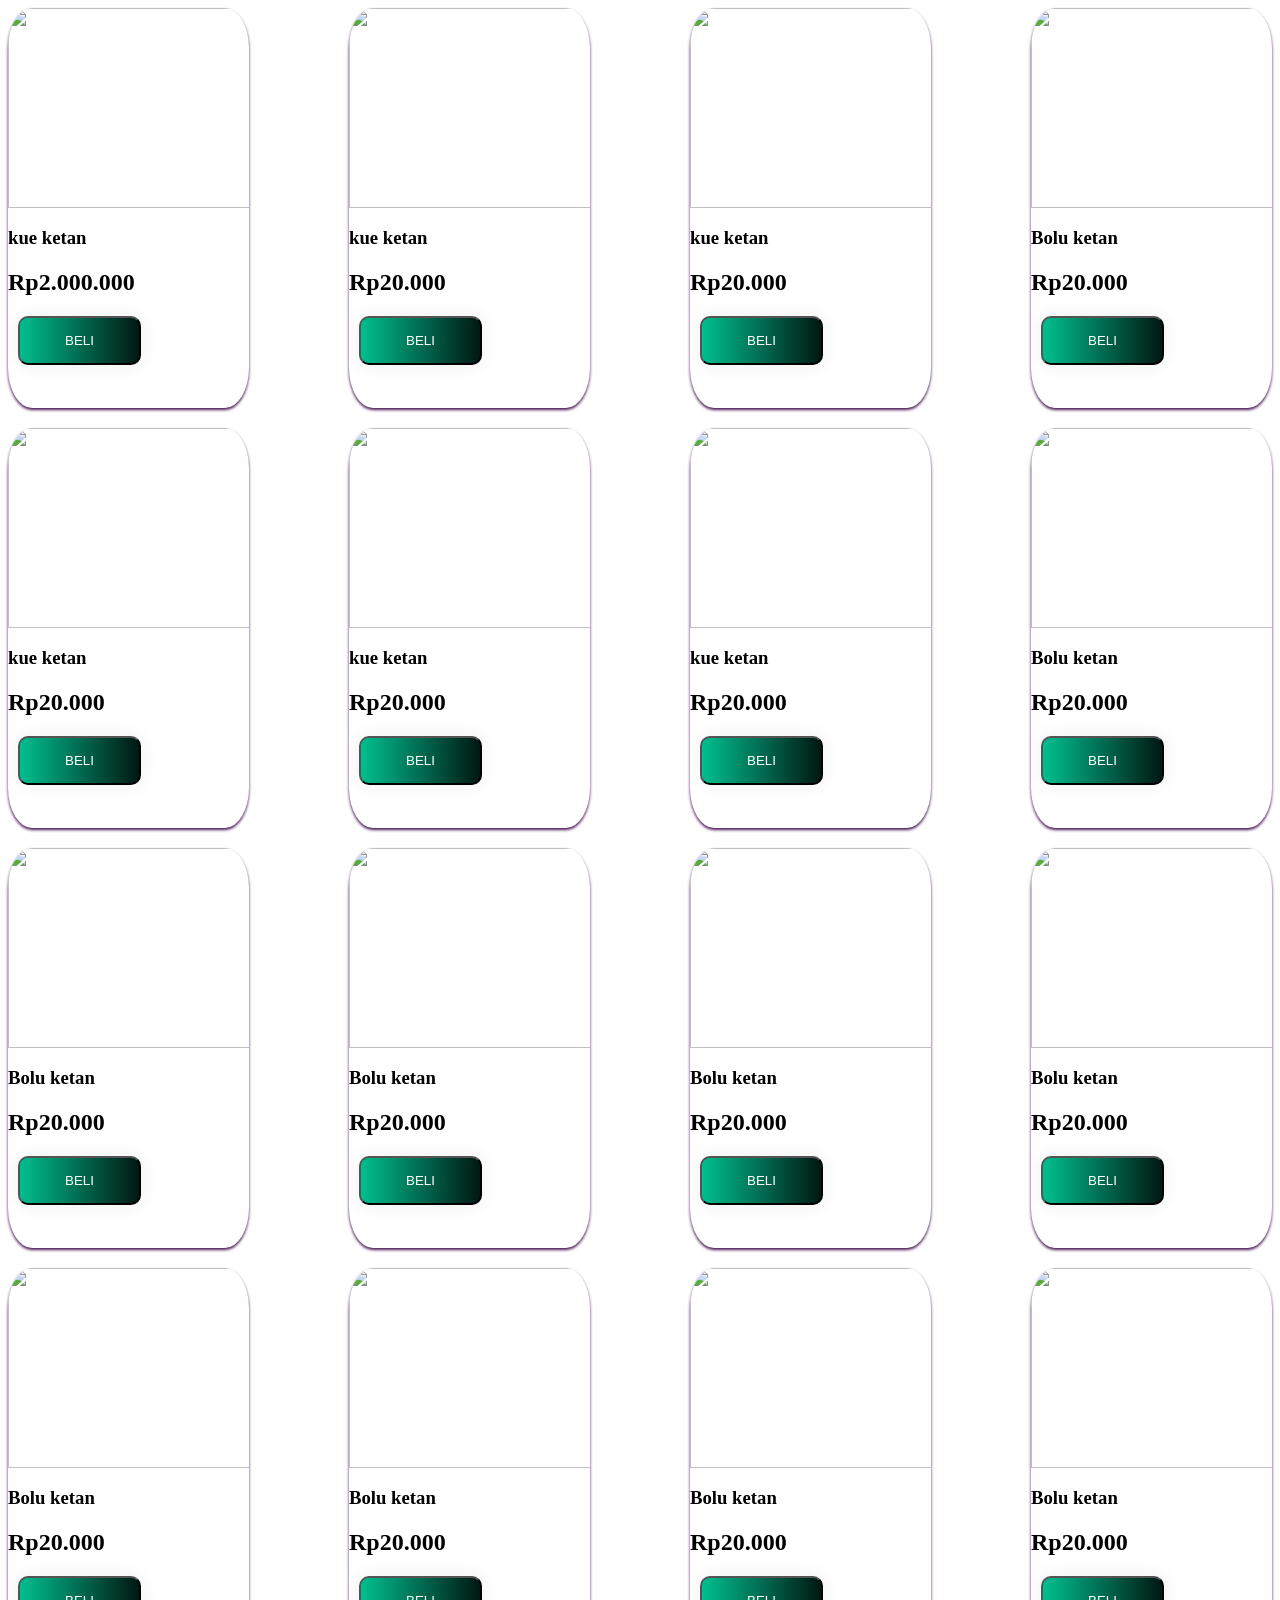
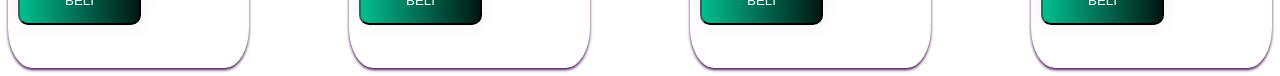
==== index.html @ 7559ac58 "perubahan1" ====
<!DOCTYPE html>
<html lang="en">
<head>
    <meta charset="UTF-8">
    <meta name="viewport" content="width=device-width, initial-scale=1.0">
    <title>Document</title>
    <link href="style.css" rel="stylesheet">
</head>
<body>
    <div class="container">
        <div class="card">
            <img src="p.jpg">
            <h3>kue ketan</h3>
            <h2>Rp2.000.000</h2>
            <button class="btn-grad">Beli</button>
        </div>
        <div class="card">
            <img src="p.jpg">
            <h3>kue ketan</h3>
            <h2>Rp20.000</h2>
            <button class="btn-grad">Beli</button>
        </div>
        <div class="card">
            <img src="p.jpg">
            <h3>kue ketan</h3>
            <h2>Rp20.000</h2>
            <button class="btn-grad">Beli</button>
        </div>
        <div class="card">
            <img src="p.jpg">
            <h3>Bolu ketan</h3>
            <h2>Rp20.000</h2>
            <button class="btn-grad">Beli</button>
        </div>
    </div>
    <div class="container2">
        <div class="card">
            <img src="p.jpg">
            <h3>kue ketan</h3>
            <h2>Rp20.000</h2>
            <button class="btn-grad">Beli</button>
        </div>
        <div class="card">
            <img src="p.jpg">
            <h3>kue ketan</h3>
            <h2>Rp20.000</h2>
            <button class="btn-grad">Beli</button>
        </div>
        <div class="card">
            <img src="p.jpg">
            <h3>kue ketan</h3>
            <h2>Rp20.000</h2>
            <button class="btn-grad">Beli</button>
        </div>
        <div class="card">
            <img src="p.jpg">
            <h3>Bolu ketan</h3>
            <h2>Rp20.000</h2>
            <button class="btn-grad">Beli</button>
        </div>
    </div>
    <div class="container2">
        <div class="card">
            <img src="p.jpg">
            <h3>Bolu ketan</h3>
            <h2>Rp20.000</h2>
            <button class="btn-grad">Beli</button>
        </div>
        <div class="card">
            <img src="p.jpg">
            <h3>Bolu ketan</h3>
            <h2>Rp20.000</h2>
            <button class="btn-grad">Beli</button>
        </div>
        <div class="card">
            <img src="p.jpg">
            <h3>Bolu ketan</h3>
            <h2>Rp20.000</h2>
            <button class="btn-grad">Beli</button>
        </div>
        <div class="card">
            <img src="p.jpg">
            <h3>Bolu ketan</h3>
            <h2>Rp20.000</h2>
            <button class="btn-grad">Beli</button>
        </div>
    </div>
    <div class="container2">
        <div class="card">
            <img src="p.jpg">
            <h3>Bolu ketan</h3>
            <h2>Rp20.000</h2>
            <button class="btn-grad">Beli</button>
        </div>
        <div class="card">
            <img src="p.jpg">
            <h3>Bolu ketan</h3>
            <h2>Rp20.000</h2>
            <button class="btn-grad">Beli</button>
        </div>
        <div class="card">
            <img src="p.jpg">
            <h3>Bolu ketan</h3>
            <h2>Rp20.000</h2>
            <button class="btn-grad">Beli</button>
        </div>
        <div class="card">
            <img src="p.jpg">
            <h3>Bolu ketan</h3>
            <h2>Rp20.000</h2>
            <button class="btn-grad">Beli</button>
        </div>
    </div>
</body>
</html>
---- style.css ----
.container{
    display: flex;
    justify-content: center;
    gap: 100px;
}
.container2{
  display: flex;
  justify-content: center;
  gap:100px;
  margin-top: 20px;
}
.card:hover{
  background-color:aqua;
}
.card{
    width: 250px;
    height: 400px;
    border-radius: 10%;
    box-shadow: 0 2px 3px rgb(73, 23, 85);
    overflow:hidden;
}
.card img{
    width:250px;
    height:200px ;
    display: block;
}

         .btn-grad {background-image: linear-gradient(to right, #00bf8f 0%, #001510  51%, #00bf8f  100%)}
         .btn-grad {
            margin: 10px;
            padding: 15px 45px;
            text-align: center;
            text-transform: uppercase;
            transition: 0.5s;
            background-size: 200% auto;
            color: white;            
            box-shadow: 0 0 20px #eee;
            border-radius: 10px;
            display: block;
          }

          .btn-grad:hover {
            background-position: right center; /* change the direction of the change here */
            color: #fff;
            text-decoration: none;
          }
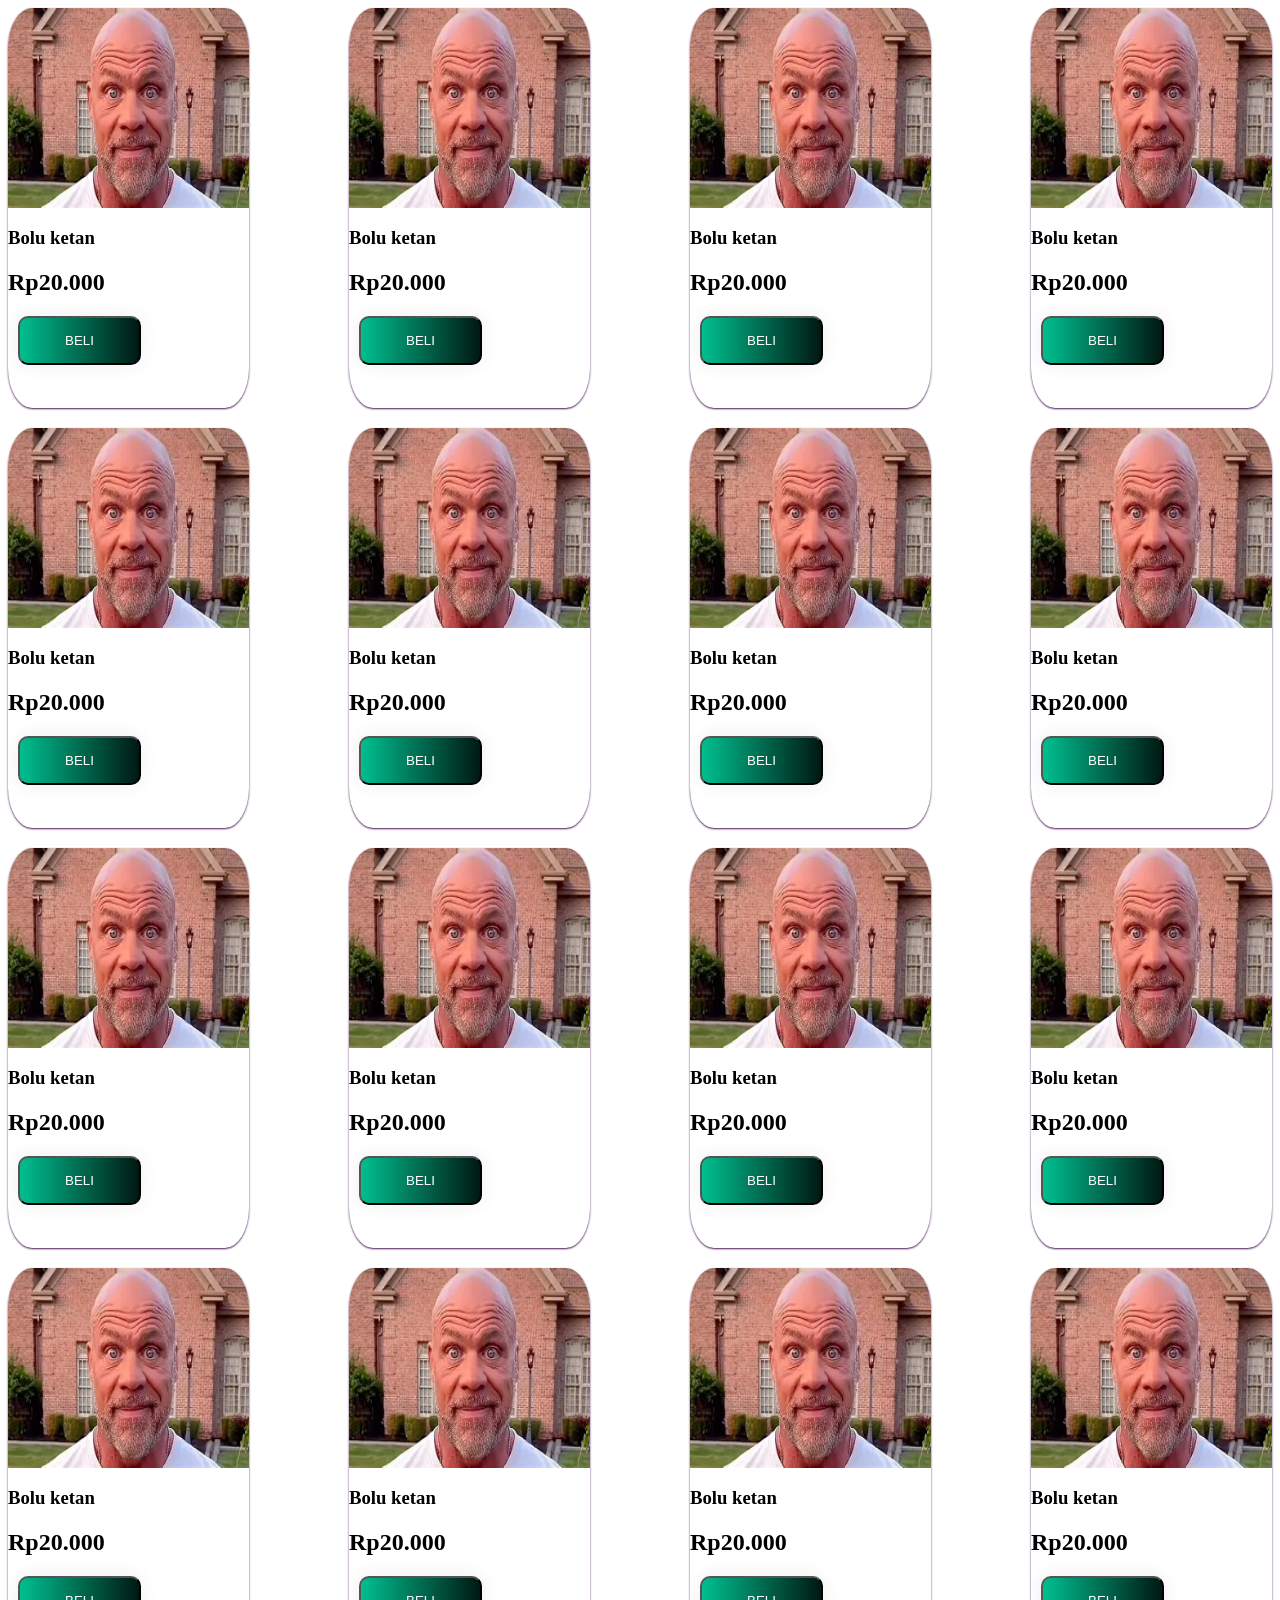
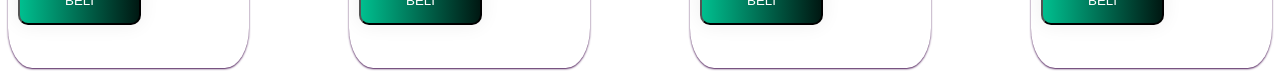
==== commit dc90b97a: "commit pertama" ====
--- a/index.html
+++ b/index.html
@@ -10,19 +10,19 @@
     <div class="container">
         <div class="card">
             <img src="p.jpg">
-            <h3>kue ketan</h3>
-            <h2>Rp2.000.000</h2>
-            <button class="btn-grad">Beli</button>
-        </div>
-        <div class="card">
-            <img src="p.jpg">
-            <h3>kue ketan</h3>
+            <h3>Bolu ketan</h3>
             <h2>Rp20.000</h2>
             <button class="btn-grad">Beli</button>
         </div>
         <div class="card">
             <img src="p.jpg">
-            <h3>kue ketan</h3>
+            <h3>Bolu ketan</h3>
+            <h2>Rp20.000</h2>
+            <button class="btn-grad">Beli</button>
+        </div>
+        <div class="card">
+            <img src="p.jpg">
+            <h3>Bolu ketan</h3>
             <h2>Rp20.000</h2>
             <button class="btn-grad">Beli</button>
         </div>
@@ -36,19 +36,19 @@
     <div class="container2">
         <div class="card">
             <img src="p.jpg">
-            <h3>kue ketan</h3>
+            <h3>Bolu ketan</h3>
             <h2>Rp20.000</h2>
             <button class="btn-grad">Beli</button>
         </div>
         <div class="card">
             <img src="p.jpg">
-            <h3>kue ketan</h3>
+            <h3>Bolu ketan</h3>
             <h2>Rp20.000</h2>
             <button class="btn-grad">Beli</button>
         </div>
         <div class="card">
             <img src="p.jpg">
-            <h3>kue ketan</h3>
+            <h3>Bolu ketan</h3>
             <h2>Rp20.000</h2>
             <button class="btn-grad">Beli</button>
         </div>
--- a/style.css
+++ b/style.css
@@ -9,15 +9,12 @@
   gap:100px;
   margin-top: 20px;
 }
-.card:hover{
-  background-color:aqua;
-}
 .card{
     width: 250px;
     height: 400px;
     border-radius: 10%;
-    box-shadow: 0 2px 3px rgb(73, 23, 85);
-    overflow:hidden;
+    box-shadow: 0 1px 2px rgb(73, 23, 85);
+    overflow:hidden
 }
 .card img{
     width:250px;
@@ -43,4 +40,5 @@
             background-position: right center; /* change the direction of the change here */
             color: #fff;
             text-decoration: none;
-          }+          }
+         
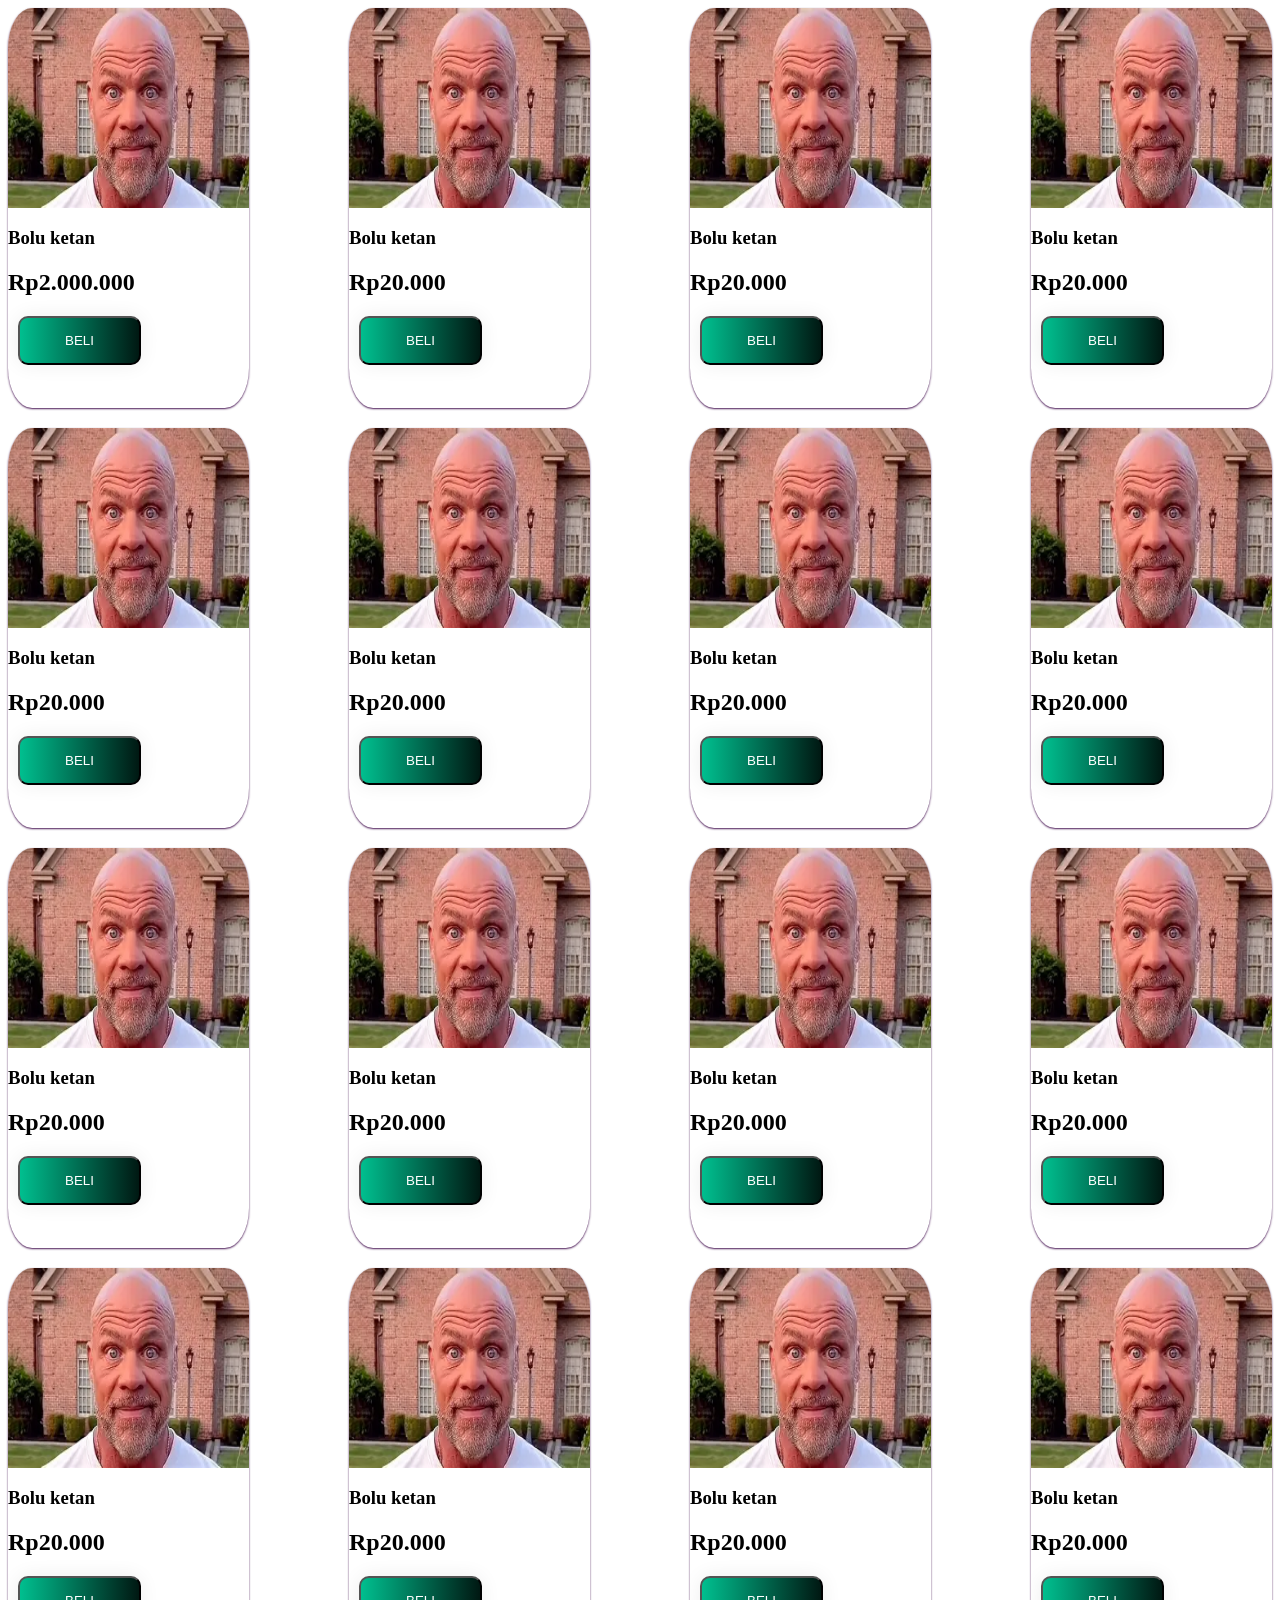
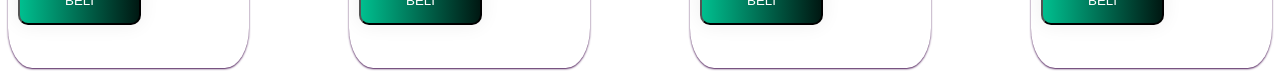
==== commit 7c1c3e74: "commit dari sini" ====
--- a/index.html
+++ b/index.html
@@ -11,7 +11,7 @@
         <div class="card">
             <img src="p.jpg">
             <h3>Bolu ketan</h3>
-            <h2>Rp20.000</h2>
+            <h2>Rp2.000.000</h2>
             <button class="btn-grad">Beli</button>
         </div>
         <div class="card">
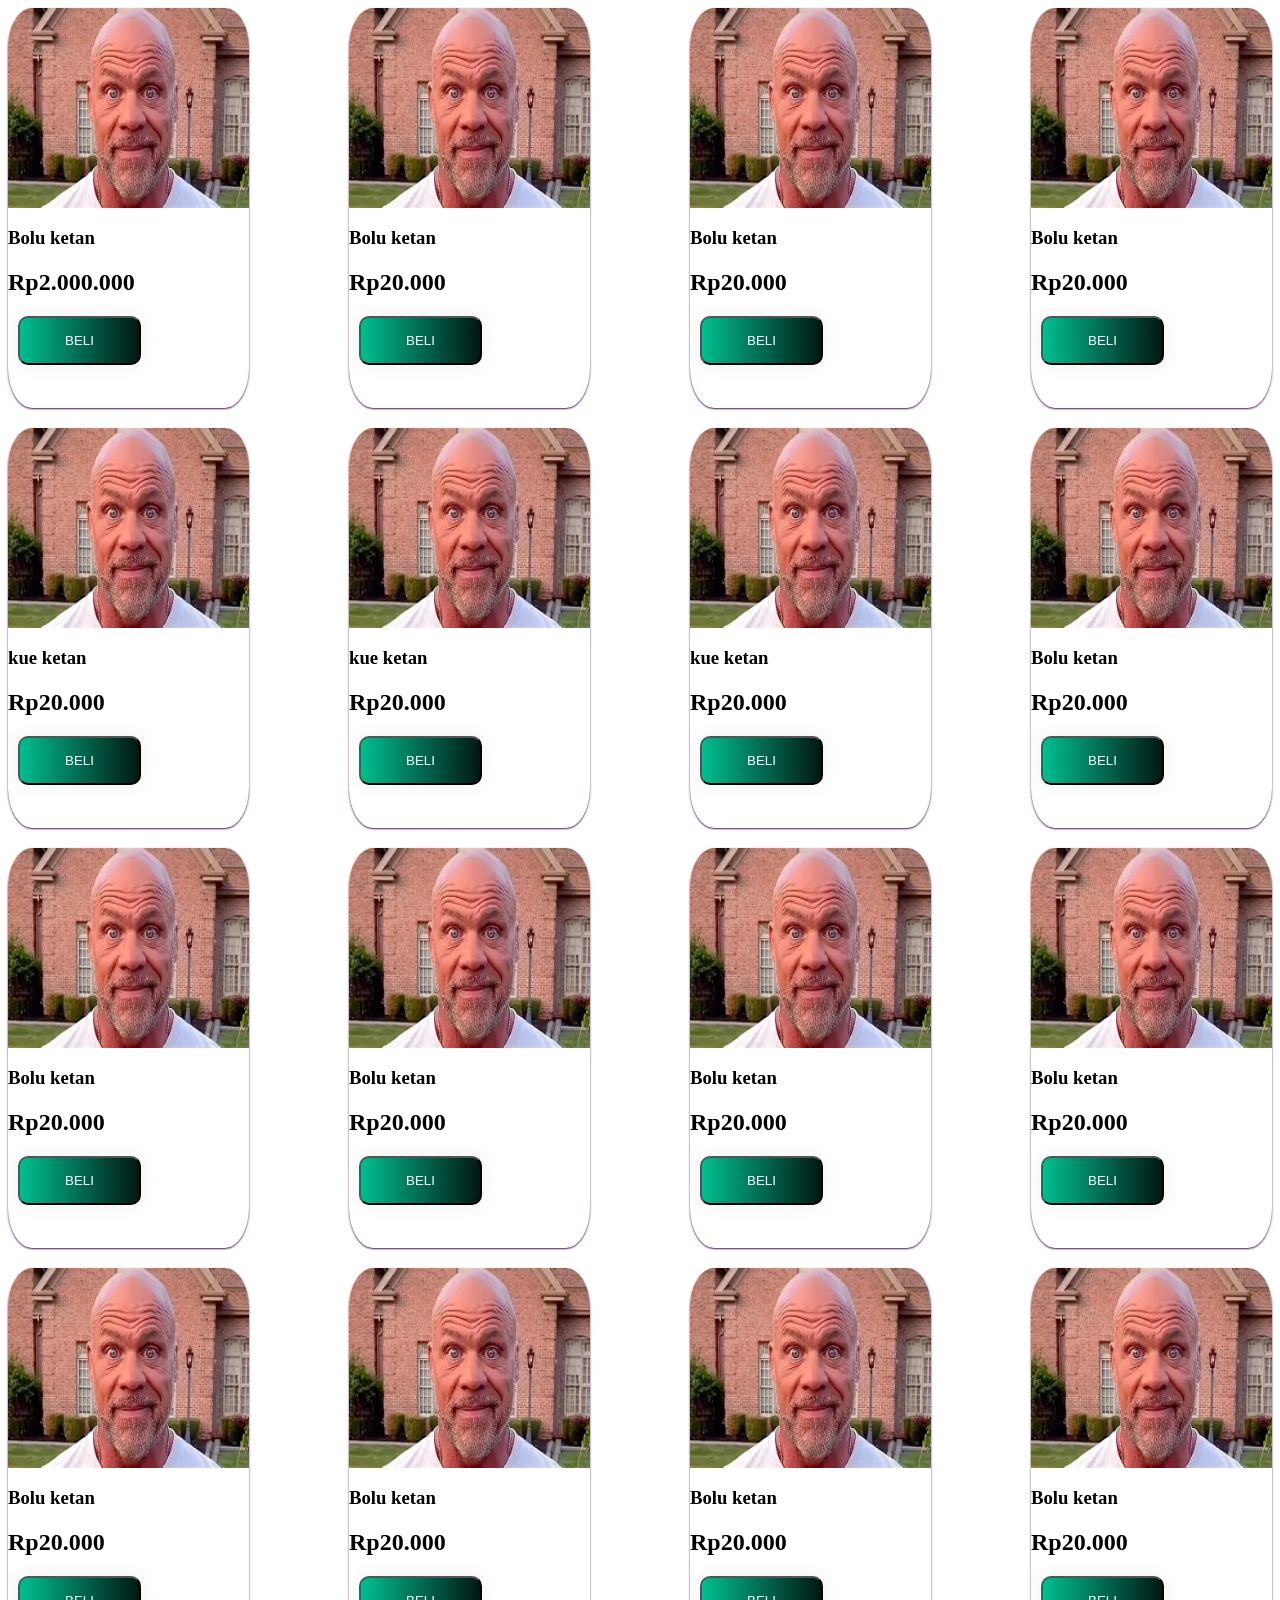
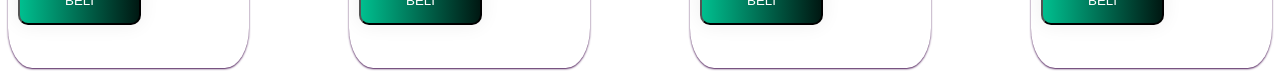
==== commit 9150c468: "kue" ====
--- a/index.html
+++ b/index.html
@@ -36,19 +36,19 @@
     <div class="container2">
         <div class="card">
             <img src="p.jpg">
-            <h3>Bolu ketan</h3>
+            <h3>kue ketan</h3>
             <h2>Rp20.000</h2>
             <button class="btn-grad">Beli</button>
         </div>
         <div class="card">
             <img src="p.jpg">
-            <h3>Bolu ketan</h3>
+            <h3>kue ketan</h3>
             <h2>Rp20.000</h2>
             <button class="btn-grad">Beli</button>
         </div>
         <div class="card">
             <img src="p.jpg">
-            <h3>Bolu ketan</h3>
+            <h3>kue ketan</h3>
             <h2>Rp20.000</h2>
             <button class="btn-grad">Beli</button>
         </div>
--- a/style.css
+++ b/style.css
@@ -8,6 +8,9 @@
   justify-content: center;
   gap:100px;
   margin-top: 20px;
+}
+.card:hover{
+  background-color:aqua;
 }
 .card{
     width: 250px;
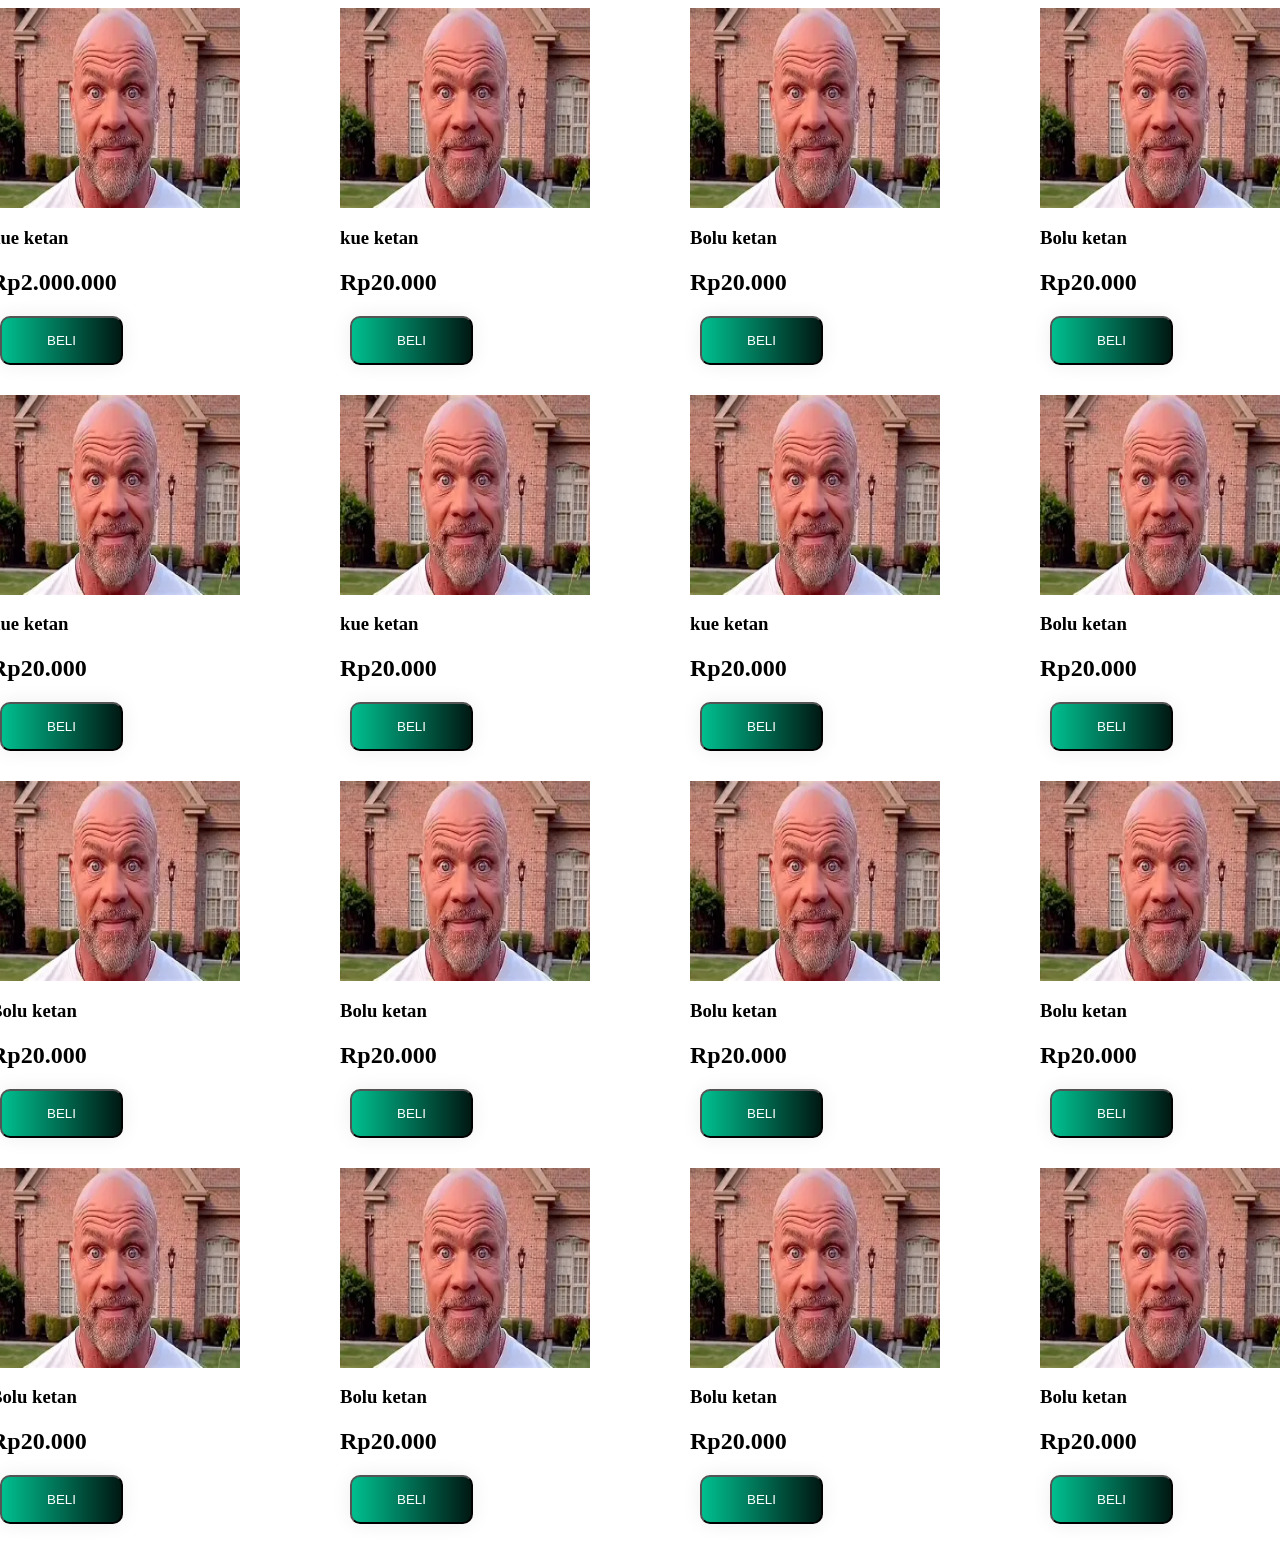
==== commit a640690a: "bolu" ====
--- a/index.html
+++ b/index.html
@@ -10,13 +10,13 @@
     <div class="container">
         <div class="card">
             <img src="p.jpg">
-            <h3>Bolu ketan</h3>
+            <h3>kue ketan</h3>
             <h2>Rp2.000.000</h2>
             <button class="btn-grad">Beli</button>
         </div>
         <div class="card">
             <img src="p.jpg">
-            <h3>Bolu ketan</h3>
+            <h3>kue ketan</h3>
             <h2>Rp20.000</h2>
             <button class="btn-grad">Beli</button>
         </div>
--- a/style.css
+++ b/style.css
@@ -12,12 +12,13 @@
 .card:hover{
   background-color:aqua;
 }
+.card
 .card{
     width: 250px;
     height: 400px;
     border-radius: 10%;
     box-shadow: 0 1px 2px rgb(73, 23, 85);
-    overflow:hidden
+    overflow:hidden;
 }
 .card img{
     width:250px;
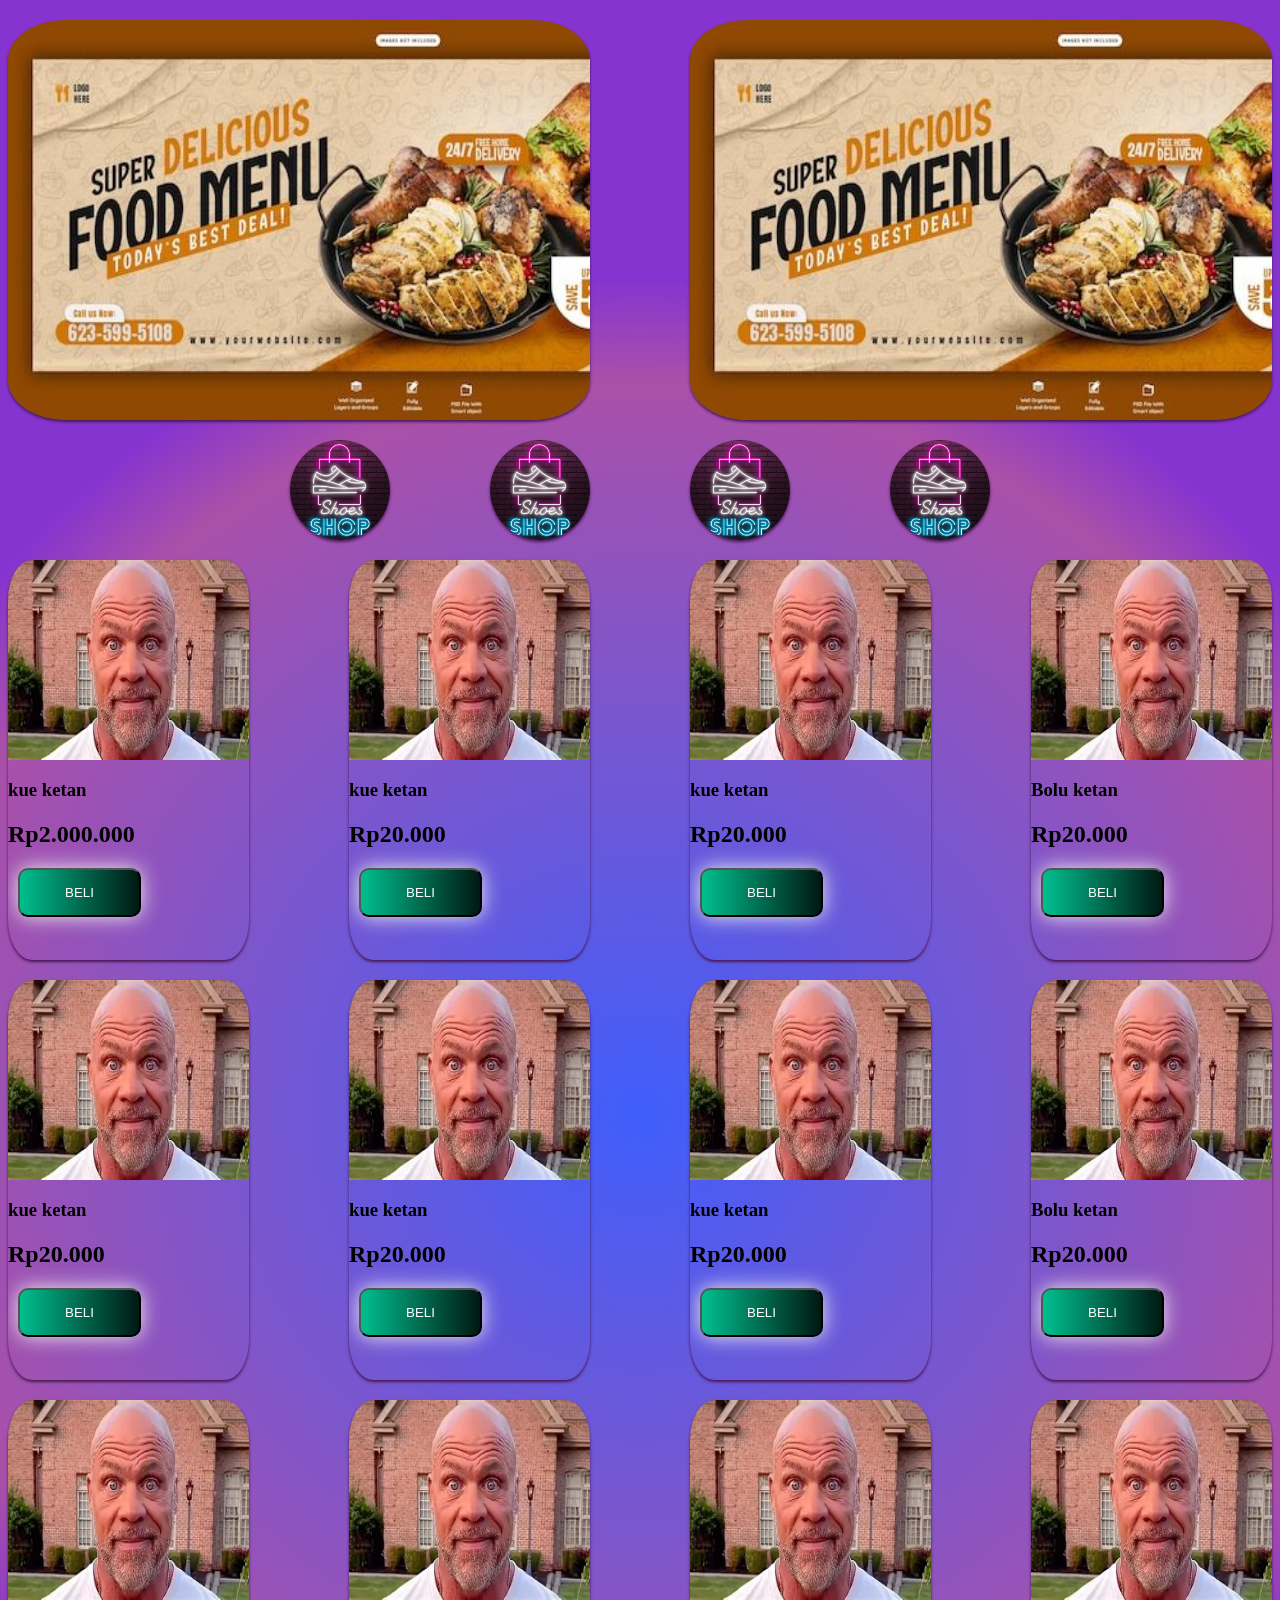
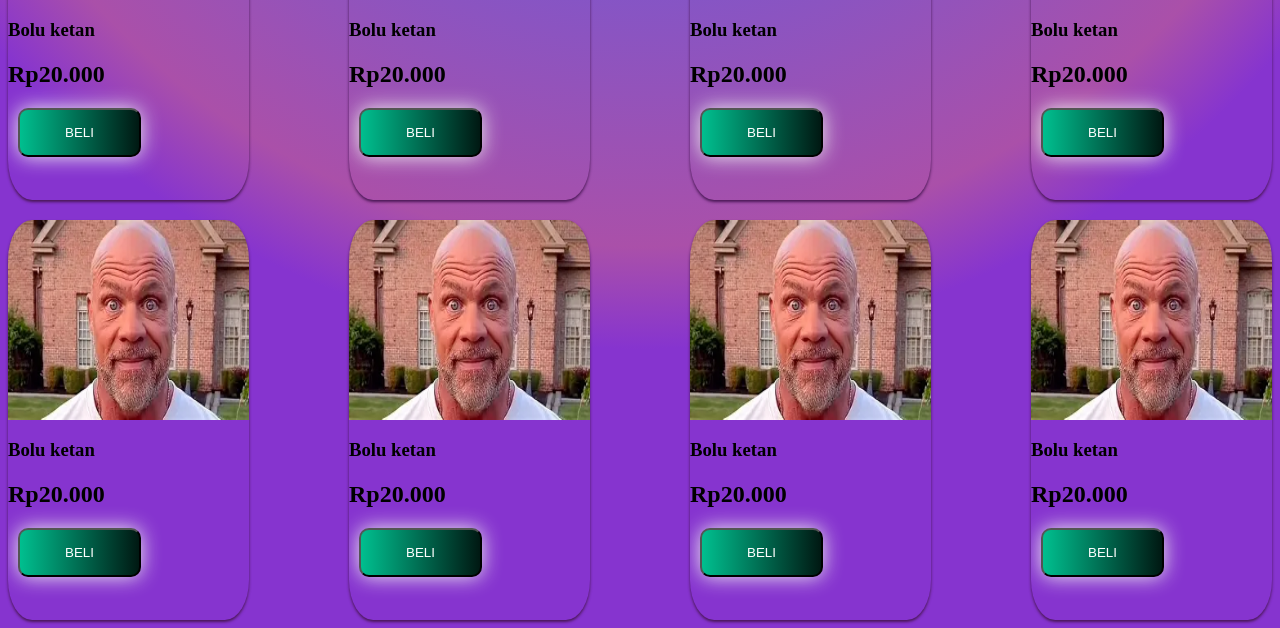
==== commit 22d0803e: "perubahan9" ====
--- a/index.html
+++ b/index.html
@@ -7,6 +7,28 @@
     <link href="style.css" rel="stylesheet">
 </head>
 <body>
+    <div class="container">
+        <div class="iklan">
+            <img src="a.jpg">
+        </div>
+        <div class="iklan">
+            <img src="a.jpg">
+        </div>
+    </div>
+    <div class="container">
+        <div class="category">
+            <img src="k.jpg">
+        </div>
+        <div class="category">
+            <img src="k.jpg">
+        </div>
+        <div class="category">
+            <img src="k.jpg">
+        </div>
+        <div class="category">
+            <img src="k.jpg">
+        </div>
+    </div>
     <div class="container">
         <div class="card">
             <img src="p.jpg">
@@ -22,7 +44,7 @@
         </div>
         <div class="card">
             <img src="p.jpg">
-            <h3>Bolu ketan</h3>
+            <h3>kue ketan</h3>
             <h2>Rp20.000</h2>
             <button class="btn-grad">Beli</button>
         </div>
@@ -33,7 +55,7 @@
             <button class="btn-grad">Beli</button>
         </div>
     </div>
-    <div class="container2">
+    <div class="container">
         <div class="card">
             <img src="p.jpg">
             <h3>kue ketan</h3>
@@ -59,7 +81,7 @@
             <button class="btn-grad">Beli</button>
         </div>
     </div>
-    <div class="container2">
+    <div class="container">
         <div class="card">
             <img src="p.jpg">
             <h3>Bolu ketan</h3>
@@ -85,7 +107,7 @@
             <button class="btn-grad">Beli</button>
         </div>
     </div>
-    <div class="container2">
+    <div class="container">
         <div class="card">
             <img src="p.jpg">
             <h3>Bolu ketan</h3>
--- a/style.css
+++ b/style.css
@@ -2,22 +2,20 @@
     display: flex;
     justify-content: center;
     gap: 100px;
+    margin-top: 20px;
 }
-.container2{
-  display: flex;
-  justify-content: center;
-  gap:100px;
-  margin-top: 20px;
+body{
+  background: #3F5EFB;
+background: radial-gradient(circle, rgba(63, 94, 251, 1) 0%, rgba(170, 80, 169, 1) 57%, rgba(134, 52, 207, 1) 65%);
 }
 .card:hover{
   background-color:aqua;
 }
-.card
 .card{
     width: 250px;
     height: 400px;
     border-radius: 10%;
-    box-shadow: 0 1px 2px rgb(73, 23, 85);
+    box-shadow: 0 2px 3px rgb(73, 23, 85);
     overflow:hidden;
 }
 .card img{
@@ -44,5 +42,26 @@
             background-position: right center; /* change the direction of the change here */
             color: #fff;
             text-decoration: none;
-          }
-         +          } 
+.iklan{
+    width: 800px;
+    border-radius: 10%;
+    box-shadow: 0 2px 3px rgb(73, 23, 85);
+    overflow:hidden;
+}
+.iklan img{
+    width:800px;
+    height: 400px;
+    display: block;
+}
+.category{
+    width: 100px;
+    border-radius: 100%;
+    box-shadow: 0 2px 3px rgb(73, 23, 85);
+    overflow:hidden;
+}
+.category img{
+    width:100px;
+    height:100px ;
+    display: block;
+}
